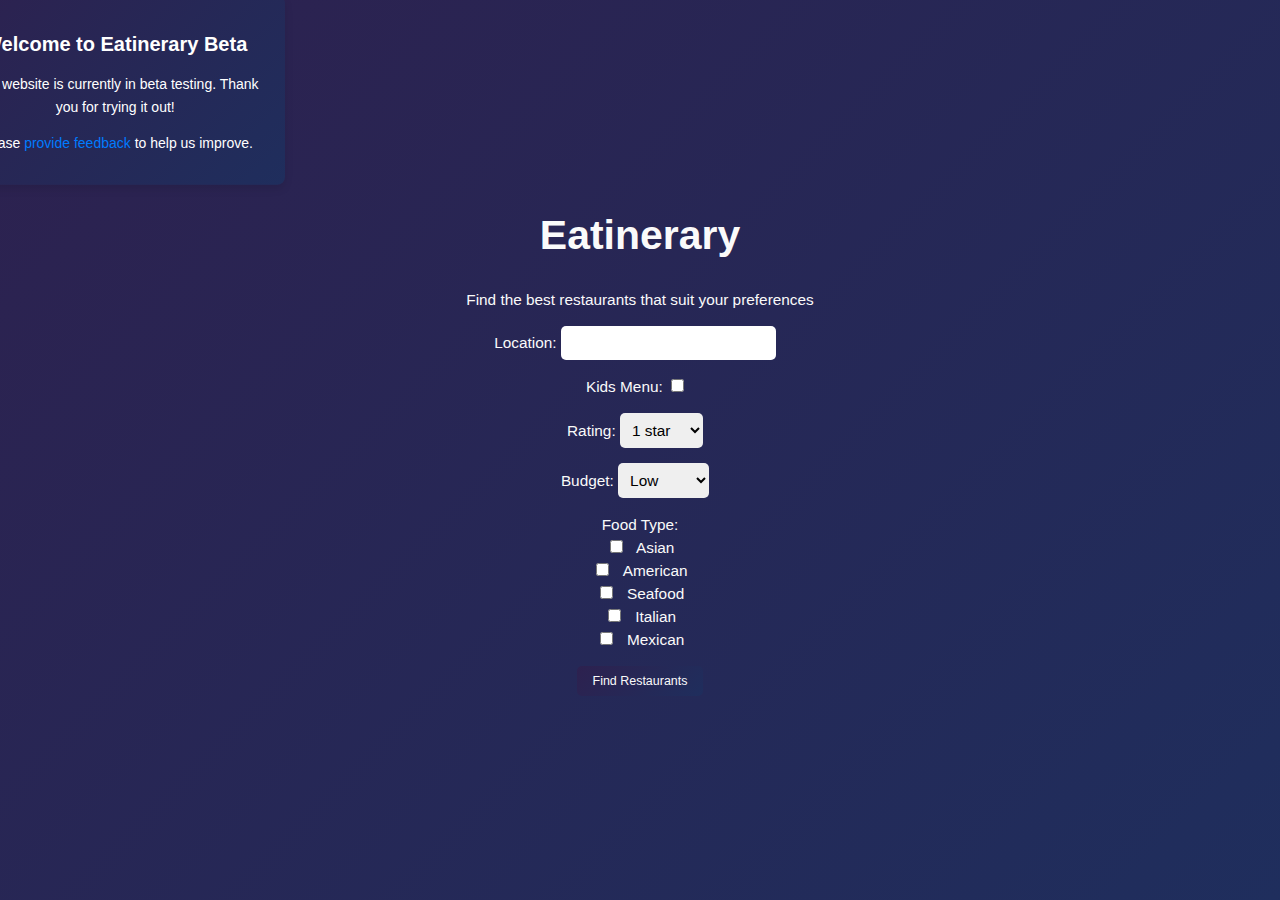
==== beta/index.html @ fe122aaf "Add files via upload" ====
<!DOCTYPE html>
<html lang="en">
<head>
    <meta charset="UTF-8">
    <meta name="viewport" content="width=device-width, initial-scale=1.0">
    <title>Eatinerary - Restaurant Finder</title>
    <link rel="stylesheet" href="styles.css">
    <script src="script.js" defer></script>
</head>
<body>
    <div class="beta-container">
        <h1>Welcome to Eatinerary Beta</h1>
        <p>This website is currently in beta testing. Thank you for trying it out!</p>
        <p>Please <a href="#">provide feedback</a> to help us improve.</p>
    </div>
    <div class="container">
        <h1 class="title">Eatinerary</h1>
        <p class="slogan">Find the best restaurants that suit your preferences</p>

        <form id="restaurant-form">
            <div class="form-group">
                <label for="location">Location:</label>
                <input type="text" id="location" name="location" required>
            </div>
            <div class="form-group">
                <label for="kids-menu">Kids Menu:</label>
                <input type="checkbox" id="kids-menu" name="kids-menu">
            </div>
            <div class="form-group">
                <label for="rating">Rating:</label>
                <select id="rating" name="rating">
                    <option value="1">1 star</option>
                    <option value="2">2 stars</option>
                    <option value="3">3 stars</option>
                    <option value="4">4 stars</option>
                    <option value="5">5 stars</option>
                </select>
            </div>
            <div class="form-group">
                <label for="budget">Budget:</label>
                <select id="budget" name="budget">
                    <option value="Low">Low</option>
                    <option value="Medium">Medium</option>
                    <option value="High">High</option>
                </select>
            </div>
            <div class="form-group">
                <label>Food Type:</label><br>
                <input type="checkbox" id="food-type-asian" name="food-type" value="Asian">
                <label for="food-type-asian">Asian</label><br>
                <input type="checkbox" id="food-type-american" name="food-type" value="American">
                <label for="food-type-american">American</label><br>
                <input type="checkbox" id="food-type-seafood" name="food-type" value="Seafood">
                <label for="food-type-seafood">Seafood</label><br>
                <input type="checkbox" id="food-type-italian" name="food-type" value="Italian">
                <label for="food-type-italian">Italian</label><br>
                <input type="checkbox" id="food-type-mexican" name="food-type" value="Mexican">
                <label for="food-type-mexican">Mexican</label>
            </div>
            <button type="button" id="find-restaurants-btn">Find Restaurants</button>
        </form>

        <div id="results" class="results"></div>
    </div>
</body>
</html>
---- beta/styles.css ----
:root {
    /* Colors */
    --theme-primary: hsl(0, 0%, 5%);
    --theme-on-primary: hsl(0, 0%, 90%);
    --theme-primary--hover: #000;
    --theme-secondary: #ffffff;
    --theme-on-secondary: #000000;
    --theme-secondary--hover: #ffffff;
  
    --theme-background: linear-gradient(135deg, #2d214f, #1f2e5d); /* Adjusted dark blueish-purple gradient */
    --theme-on-background: hsl(0, 0%, 98%);
  
    --theme-surface-1: hsl(0, 0%, 92%);
    --theme-on-surface-1: hsl(0, 0%, 10%);
    --theme-surface-2: hsl(0, 0%, 30%);
    --theme-on-surface-2: hsl(0, 0%, 95%);
  
    /* Typography */
    --step--2: clamp(0.75rem, calc(0.7rem + 0.1vw), 0.9rem); /* Adjusted smaller font size */
    --step--1: clamp(0.9rem, calc(0.8rem + 0.2vw), 1.1rem); /* Adjusted smaller font size */
    --step-0: clamp(1.1rem, calc(1rem + 0.4vw), 1.4rem); /* Adjusted smaller font size */
    --step-1: clamp(1.3rem, calc(1.2rem + 0.6vw), 1.8rem); /* Adjusted smaller font size */
    --step-2: clamp(1.6rem, calc(1.4rem + 0.9vw), 2.2rem); /* Adjusted smaller font size */
    --step-3: clamp(1.9rem, calc(1.6rem + 1.2vw), 2.8rem); /* Adjusted smaller font size */
    --step-4: clamp(2.3rem, calc(1.8rem + 1.6vw), 3.6rem); /* Adjusted smaller font size */
    --step-5: clamp(2.8rem, calc(2.2rem + 2.2vw), 4.4rem); /* Adjusted smaller font size */
  
    --font-family-heading: 'Roboto Flex', sans-serif;
    --font-family-body: 'Open Sans', sans-serif;
  
    --body-max-width: 1920px;
  
    /* Container */
    --container-padding: 0 1rem;
    --container-max-width: 1440px;
    --container-max-width-narrow: 960px;
}

html {
    scroll-behavior: smooth;
}

body {
    margin: 0 auto;
    color: var(--theme-on-background);
    font-size: var(--step--1); /* Adjusted smaller font size */
    font-family: var(--font-family-body);
    font-weight: 400;
    line-height: 1.5;
    max-width: var(--body-max-width);
    position: relative;
    display: flex;
    justify-content: center;
    align-items: center;
    height: 100vh;
    background: var(--theme-background);
    text-align: center;
    background-size: cover;
    background-attachment: fixed;
    background-repeat: no-repeat;
}

.container {
    text-align: center;
}

.title {
    font-size: var(--step-3); /* Adjusted smaller font size */
    font-family: var(--font-family-heading);
    font-weight: 600;
    line-height: 1.2;
    font-stretch: 125%;
    font-variation-settings: 'slnt' -4, 'opsz' 25;
}

.slogan {
    font-size: var(--step--1); /* Adjusted smaller font size */
    font-family: var(--font-family-heading);
    font-weight: 400;
    margin: 10px 0;
}

.find-restaurants {
    font-size: var(--step-2); /* Adjusted smaller font size */
    font-family: var(--font-family-heading);
    font-weight: 500;
    margin: 20px 0 0;
}

.form-group {
    margin: 15px 0;
}

input, select {
    padding: 8px;
    font-size: var(--step--1); /* Adjusted smaller font size */
    border: none;
    border-radius: 5px;
    outline: none;
    margin-right: 10px;
}

button {
    padding: 8px 16px;
    font-size: var(--step--2); /* Adjusted smaller font size */
    border: none;
    border-radius: 5px;
    background: linear-gradient(135deg, #2d214f, #1f2e5d); /* Gradient background for button */
    color: var(--theme-on-background);
    cursor: pointer;
    transition: background-color 0.3s;
}

button:hover {
    background: linear-gradient(135deg, #1f2e5d, #2d214f); /* Gradient background for button hover */
    color: var(--theme-on-primary);
}

.results {
    margin-top: 20px;
    text-align: left;
}

.restaurant {
    margin-bottom: 15px;
    padding: 15px;
    border-radius: 8px;
    background: var(--theme-surface-2);
    color: var(--theme-on-surface-2);
}

.restaurant h2 {
    margin: 0 0 10px;
    font-size: var(--step-1);
    font-family: var(--font-family-heading);
}

.restaurant p {
    margin: 5px 0;
    font-size: var(--step--1);
}

/* Beta Warning Styling */
.beta-container {
    position: absolute;
    top: 10%;
    left: 9%;
    transform: translate(-50%, -50%);
    max-width: 300px;
    padding: 20px;
    background: var(--theme-background); /* Same gradient background as page */
    box-shadow: 0 4px 8px rgba(0, 0, 0, 0.1);
    border-radius: 8px;
    z-index: 1000; /* Ensure it's above other content */
}

.beta-container h1 {
    font-size: 20px;
    color: #ffffff;
    margin-bottom: 10px;
}

.beta-container p {
    font-size: 14px;
    color: #ffffff;
    line-height: 1.6;
    margin-bottom: 10px;
}

.beta-container a {
    color: #007bff;
    text-decoration: none;
}

.beta-container a:hover {
    text-decoration: underline;
}
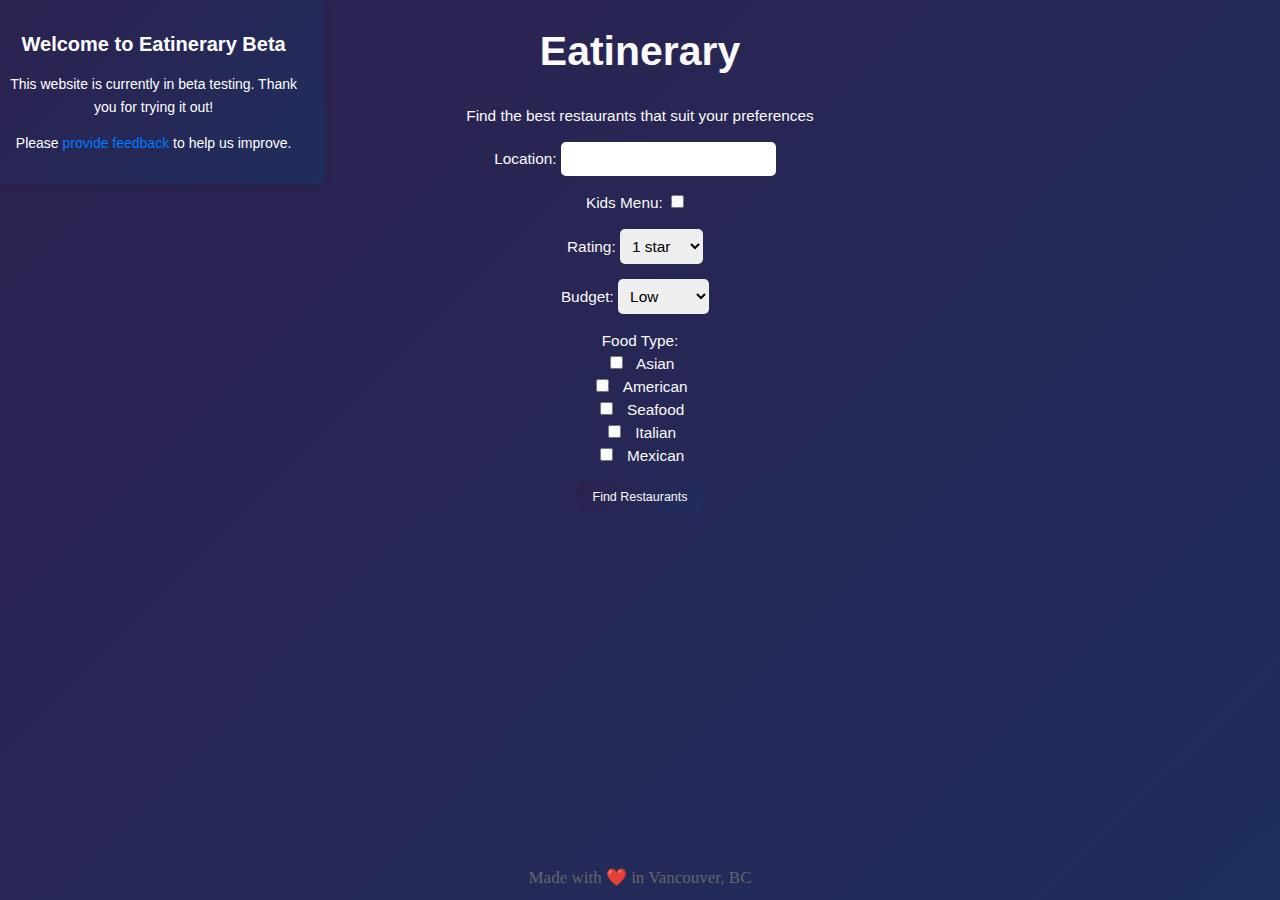
==== commit e243480c: "Add files via upload" ====
--- a/beta/index.html
+++ b/beta/index.html
@@ -1,5 +1,23 @@
 <!DOCTYPE html>
 <html lang="en">
+
+
+
+<meta property="og:title" content="Eatinerary">
+<meta property="og:description" content="Your ultimate AI-powered travel and restaurant planner.">
+<meta property="og:image" content="images/logo.png">
+<meta property="og:url" content="https://yourwebsite.com">
+
+<!-- Twitter Card Metadata -->
+<meta name="twitter:card" content="summary_large_image">
+<meta name="twitter:title" content="Eatinerary">
+<meta name="twitter:description" content="Your ultimate AI-powered travel and restaurant planner.">
+<meta name="twitter:image" content="images/logo.png">
+
+
+
+
+
 <head>
     <meta charset="UTF-8">
     <meta name="viewport" content="width=device-width, initial-scale=1.0">
@@ -62,5 +80,9 @@
 
         <div id="results" class="results"></div>
     </div>
+    <div class="footer">
+        Made with ❤️ in Vancouver, BC
+    </div>
 </body>
+
 </html>
--- a/beta/styles.css
+++ b/beta/styles.css
@@ -144,7 +144,7 @@
 .beta-container {
     position: absolute;
     top: 10%;
-    left: 9%;
+    left: 12%;
     transform: translate(-50%, -50%);
     max-width: 300px;
     padding: 20px;
@@ -176,4 +176,21 @@
     text-decoration: underline;
 }
 
+body {
+    display: flex;
+    flex-direction: column;
+    min-height: 100vh;
+    margin: 0;
+}
 
+.container {
+    flex: 1;
+}
+
+.footer {
+    text-align: center;
+    font-family: 'Comic Sans MS', cursive;
+    font-size: 17px;
+    color: #6d6c6cec;
+    padding: 10px;
+}
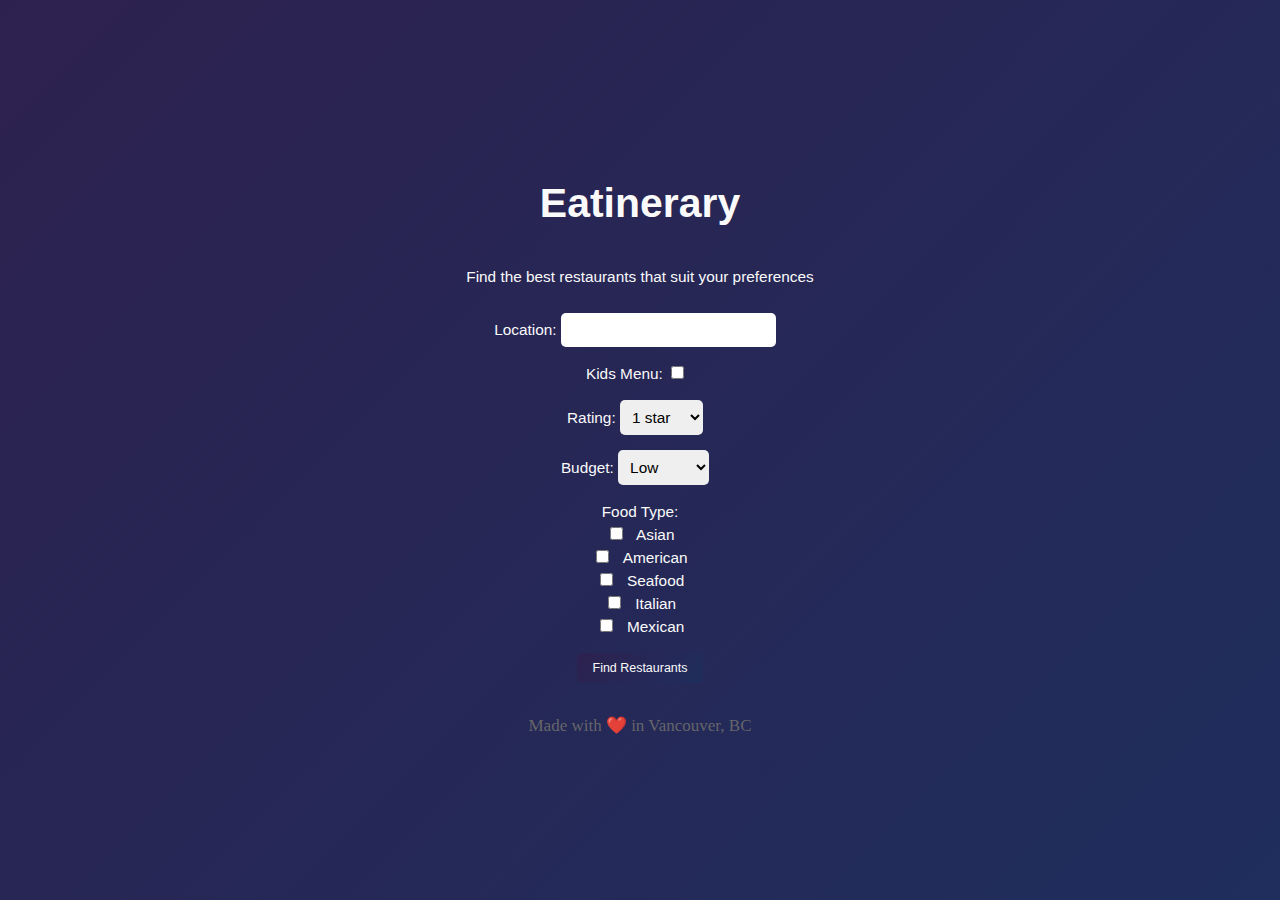
==== commit 0d83eded: "Add files via upload" ====
--- a/beta/index.html
+++ b/beta/index.html
@@ -1,3 +1,4 @@
+
 <!DOCTYPE html>
 <html lang="en">
 
@@ -25,13 +26,14 @@
     <link rel="stylesheet" href="styles.css">
     <script src="script.js" defer></script>
 </head>
-<body>
-    <div class="beta-container">
+ <body>
+<!--   <div class="beta-container">
         <h1>Welcome to Eatinerary Beta</h1>
         <p>This website is currently in beta testing. Thank you for trying it out!</p>
         <p>Please <a href="#">provide feedback</a> to help us improve.</p>
-    </div>
-    <div class="container">
+        <button id="dismiss-beta-btn">Okay</button>
+ </div>
+    <div class="container">-->
         <h1 class="title">Eatinerary</h1>
         <p class="slogan">Find the best restaurants that suit your preferences</p>
 
